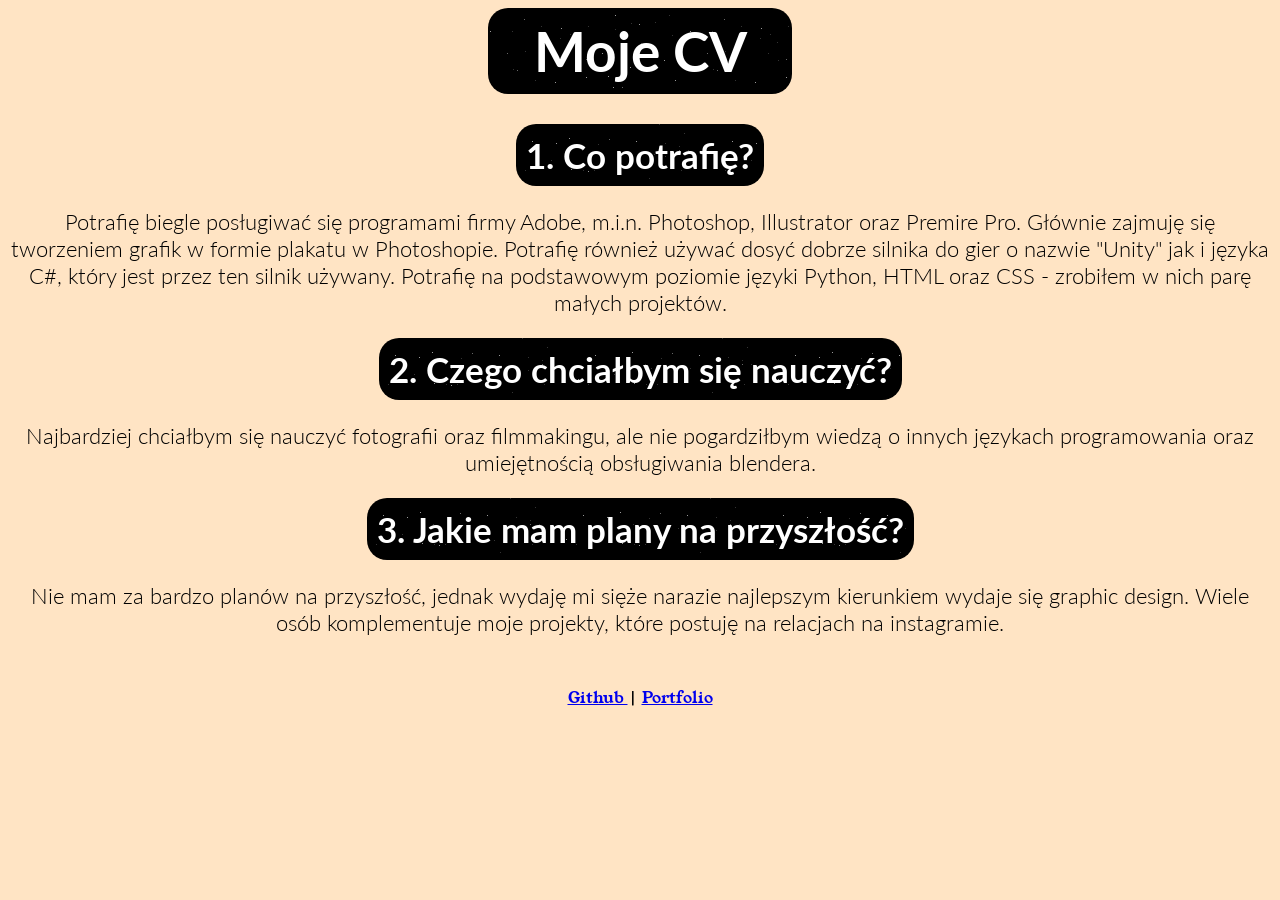
==== index.html @ a841cc24 "Update index.html" ====
<!DOCTYPE html>
<html lang="pl">
<head>
    
    <link rel="stylesheet" href="styl.css">
    
    <link rel="stylesheet" href="https://fonts.googleapis.com/css?family=Lato">
    
    <link rel="preconnect" href="https://fonts.googleapis.com">
    
    <link rel="preconnect" href="https://fonts.gstatic.com" crossorigin>
    
    <link href="https://fonts.googleapis.com/css2?family=Lato&family=Young+Serif&display=swap" rel="stylesheet">

    <meta charset="UTF-8">
    
    <meta http-equiv="X-UA-Compatible" content="IE=edge">
    
    <meta name="viewport" content="width=device-width, initial-scale=1.0">
    
    <title>CV Antek</title>
<style>
    


</style>
</head>
<body>
    <h1>Moje CV</h1> 
    
    <h2>1. Co potrafię?</h2>
    <p>
        Potrafię biegle posługiwać się programami firmy Adobe, m.i.n. Photoshop, Illustrator oraz Premire Pro. Głównie zajmuję się tworzeniem grafik w formie plakatu w Photoshopie. Potrafię również używać dosyć dobrze silnika do gier o nazwie "Unity" jak i języka C#, który jest przez ten silnik używany. Potrafię na podstawowym poziomie języki Python, HTML oraz CSS - zrobiłem w nich parę małych projektów.
    </p>
    
    <h2>2. Czego chciałbym się nauczyć? </h2>
    <p>
        Najbardziej chciałbym się nauczyć fotografii oraz filmmakingu, ale nie pogardziłbym wiedzą o innych językach programowania oraz umiejętnością obsługiwania blendera.
    </p>
    
    <h2>3. Jakie mam plany na przyszłość?</h2>
    <p>
        Nie mam za bardzo planów na przyszłość, jednak wydaję mi sięże narazie najlepszym kierunkiem wydaje się graphic design. Wiele osób komplementuje moje projekty, które postuję na relacjach na instagramie.
    </p>
    
    <footer>
        
        <a href="https://github.com/rybaalt/CV">
            Github
        </a>
        |
        <a href="https://rybadesigns.myportfolio.com">
            Portfolio
        </a>
        

    </footer>

    
    
</body>
</html>
---- styl.css ----
h1 {
    text-align: center;
    font-family: 'Lato', sans-serif;
    font-weight: bold;
    font-size: 55px;
    text-shadow: black;
    color:white;
    background-image: url("background.gif");
    background-repeat: repeat-x, repeat-y;
    background-position: center;
    width: 284px;
    border-radius: 20px;
    padding: 10px 10px 10px;
    margin: auto;
    margin-bottom: 30px;
}
h2 {
    font-family: 'Lato', sans-serif;
    font-size: 35px;
    color:white;
    background-image: url("background.gif");
    border-radius: 20px;
    padding: 10px 10px 10px;
    width: fit-content;
    margin: auto;
    

}
p {
    font-family: 'Lato', sans-serif;
    font-weight: 300;
    font-size: 22px;
    text-align: center;
    

}
body {
    background-color: bisque;
       
}
footer {
    text-align: center;
    font-family: 'Young Serif', serif;
    color: black;
    margin-top: 50px;


}
.backgroundhidden{

    overflow: hidden;
}
@keyframes slide {
    0% {
      transform: translate3d(0, 0, 0);
    }
    100% {
      transform: translate3d(-498px, 0, 0); 
    }
  }
.kotek {
    background: url("kat.gif") repeat-x;
    mix-blend-mode: multiply;
    height: 498px;
    width: 1494px;
    overflow: hidden;
    margin-left: 0px;
    animation: slide 3s linear infinite;
    padding-top: 20px;
    padding-bottom: 20px;
}
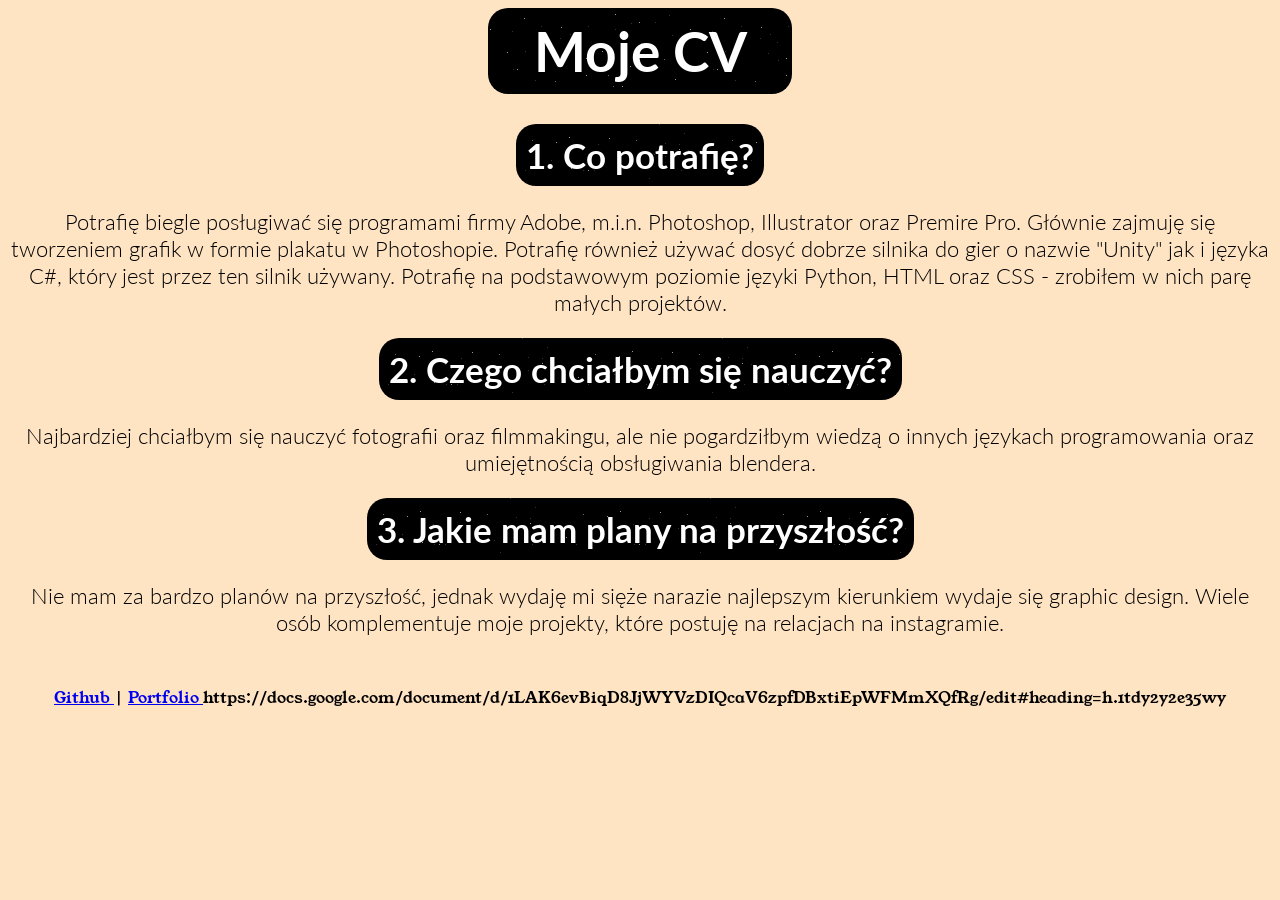
==== commit 1dc8ea15: "Update index.html" ====
--- a/index.html
+++ b/index.html
@@ -52,7 +52,7 @@
         <a href="https://rybadesigns.myportfolio.com">
             Portfolio
         </a>
-        
+        https://docs.google.com/document/d/1LAK6evBiqD8JjWYVzDIQcaV6zpfDBxtiEpWFMmXQfRg/edit#heading=h.1tdy2y2e35wy
 
     </footer>
 
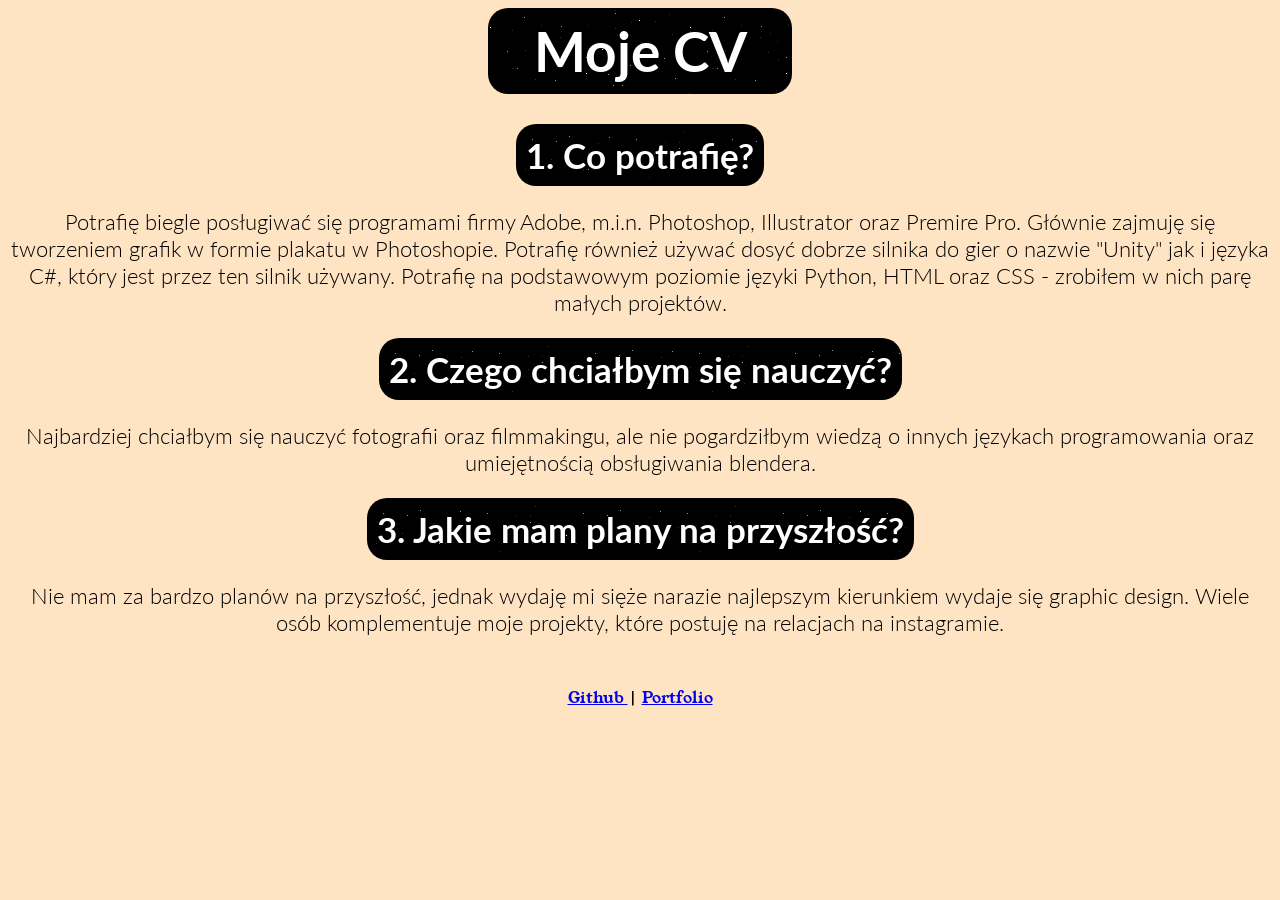
==== commit 45025593: "Update index.html" ====
--- a/index.html
+++ b/index.html
@@ -52,8 +52,7 @@
         <a href="https://rybadesigns.myportfolio.com">
             Portfolio
         </a>
-        https://docs.google.com/document/d/1LAK6evBiqD8JjWYVzDIQcaV6zpfDBxtiEpWFMmXQfRg/edit#heading=h.1tdy2y2e35wy
-
+       
     </footer>
 
     
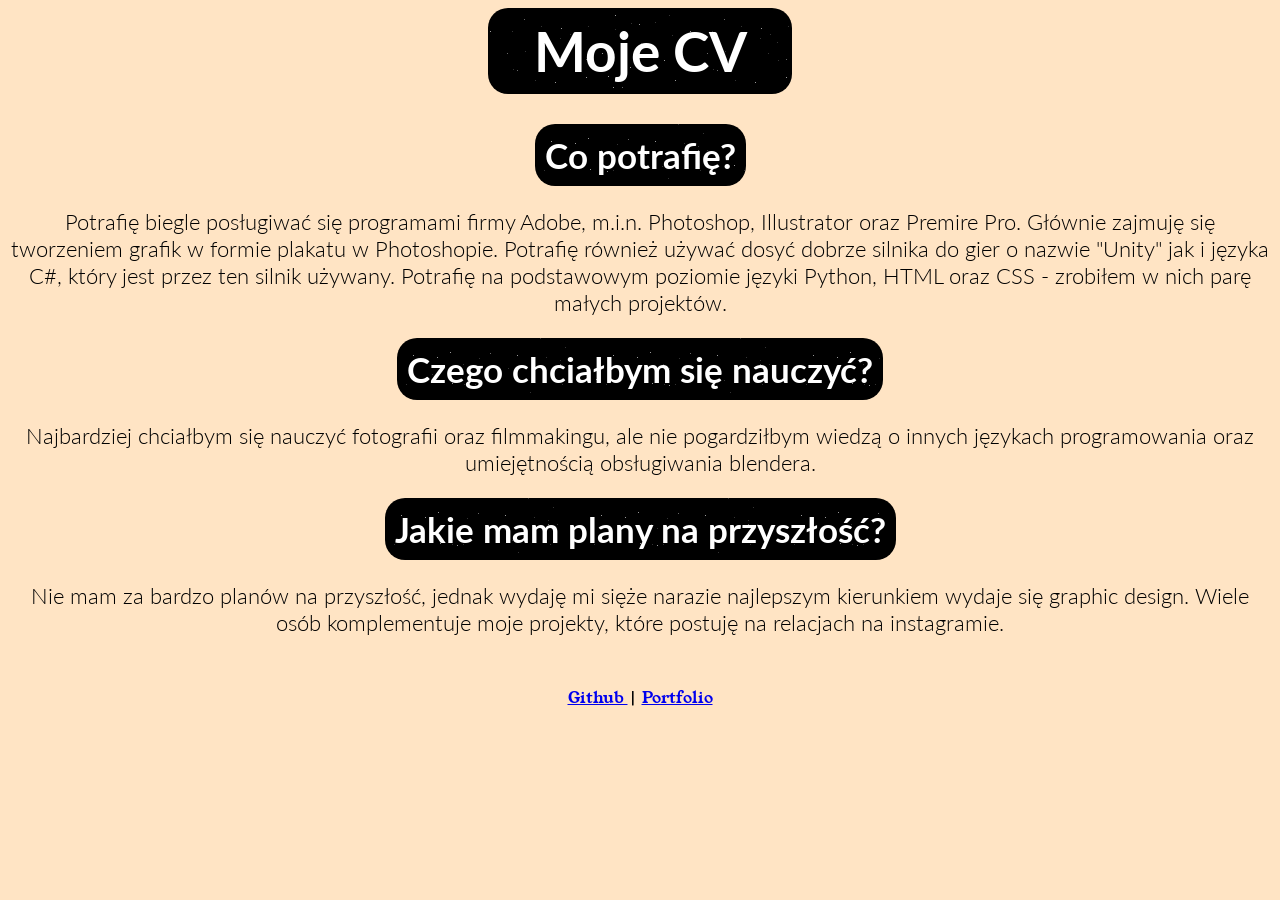
==== commit 2fcc98e3: "Update index.html" ====
--- a/index.html
+++ b/index.html
@@ -28,17 +28,17 @@
 <body>
     <h1>Moje CV</h1> 
     
-    <h2>1. Co potrafię?</h2>
+    <h2>Co potrafię?</h2>
     <p>
         Potrafię biegle posługiwać się programami firmy Adobe, m.i.n. Photoshop, Illustrator oraz Premire Pro. Głównie zajmuję się tworzeniem grafik w formie plakatu w Photoshopie. Potrafię również używać dosyć dobrze silnika do gier o nazwie "Unity" jak i języka C#, który jest przez ten silnik używany. Potrafię na podstawowym poziomie języki Python, HTML oraz CSS - zrobiłem w nich parę małych projektów.
     </p>
     
-    <h2>2. Czego chciałbym się nauczyć? </h2>
+    <h2>Czego chciałbym się nauczyć? </h2>
     <p>
         Najbardziej chciałbym się nauczyć fotografii oraz filmmakingu, ale nie pogardziłbym wiedzą o innych językach programowania oraz umiejętnością obsługiwania blendera.
     </p>
     
-    <h2>3. Jakie mam plany na przyszłość?</h2>
+    <h2>Jakie mam plany na przyszłość?</h2>
     <p>
         Nie mam za bardzo planów na przyszłość, jednak wydaję mi sięże narazie najlepszym kierunkiem wydaje się graphic design. Wiele osób komplementuje moje projekty, które postuję na relacjach na instagramie.
     </p>
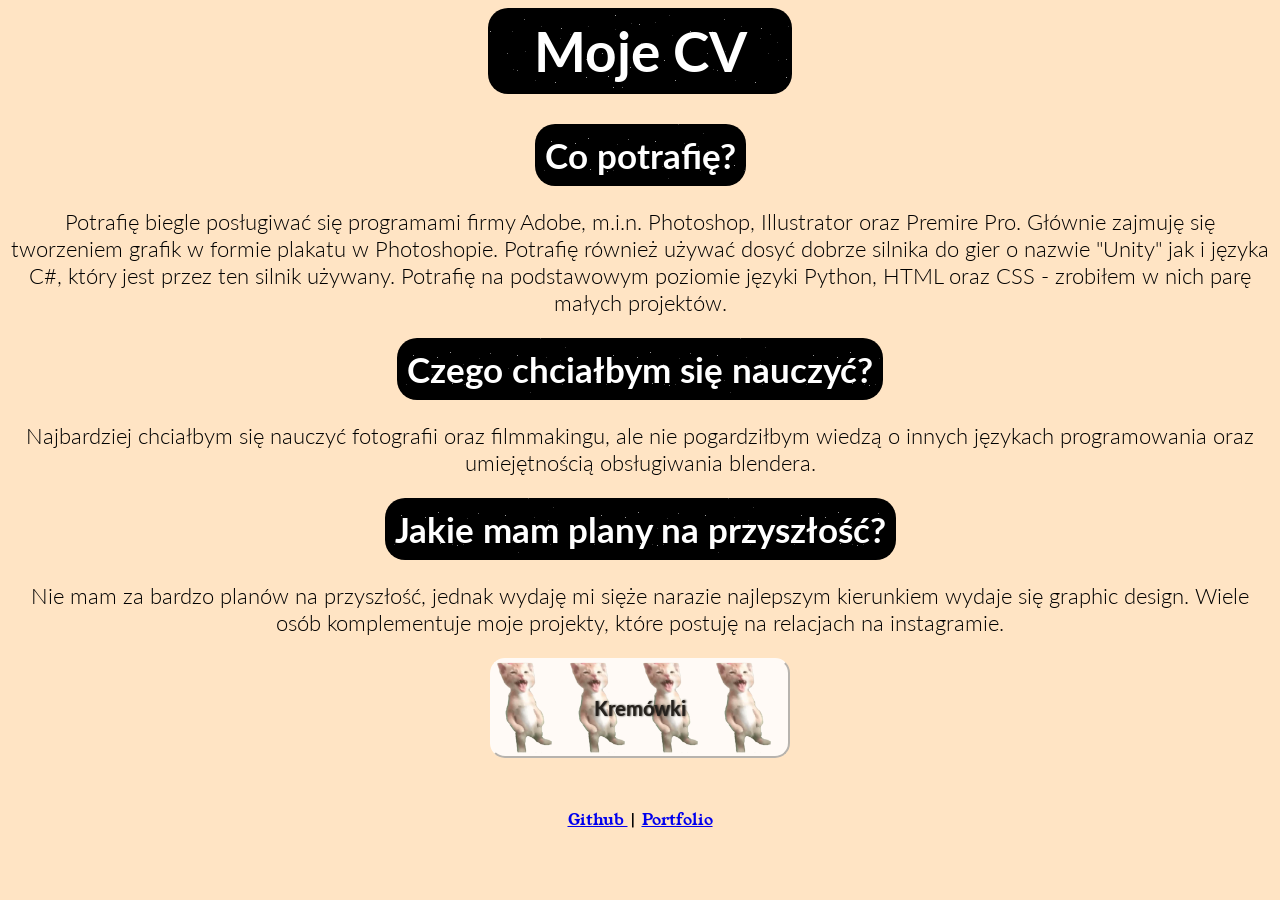
==== commit 36ccaf71: "Add files via upload" ====
--- a/index.html
+++ b/index.html
@@ -43,6 +43,8 @@
         Nie mam za bardzo planów na przyszłość, jednak wydaję mi sięże narazie najlepszym kierunkiem wydaje się graphic design. Wiele osób komplementuje moje projekty, które postuję na relacjach na instagramie.
     </p>
     
+    <button class="button button1"> Kremówki </button>
+    
     <footer>
         
         <a href="https://github.com/rybaalt/CV">
@@ -59,4 +61,4 @@
     
 </body>
 </html>
-        
+        
--- a/styl.css
+++ b/styl.css
@@ -69,3 +69,33 @@
     padding-top: 20px;
     padding-bottom: 20px;
 }
+.button1 {
+
+    margin: 0 auto;
+    display: block;
+    height: 100px;
+    width:300px;
+    text-align: center;
+    padding: 10px 10px 10px;
+    border-radius: 15px;
+    border-color: white;
+    background-image: url("miczel.webp");
+    background-size: contain;
+    font-weight: bold;
+    font-family: "lato", sans-serif;
+    font-size: 20px;
+    text-shadow: 1px 0px 2px;
+    transform: translate(-50%, -50%);
+    background-color: white;
+    transform: scale(1.00);
+    opacity: 0.85;
+    transition: opacity 0.4s, transform 0.4s, box-shadow 0.4s;
+    
+}
+.button1:hover{
+
+    opacity: 1;
+    transform: skewY(-5deg);
+    box-shadow: 0px 10px 15px;
+
+}
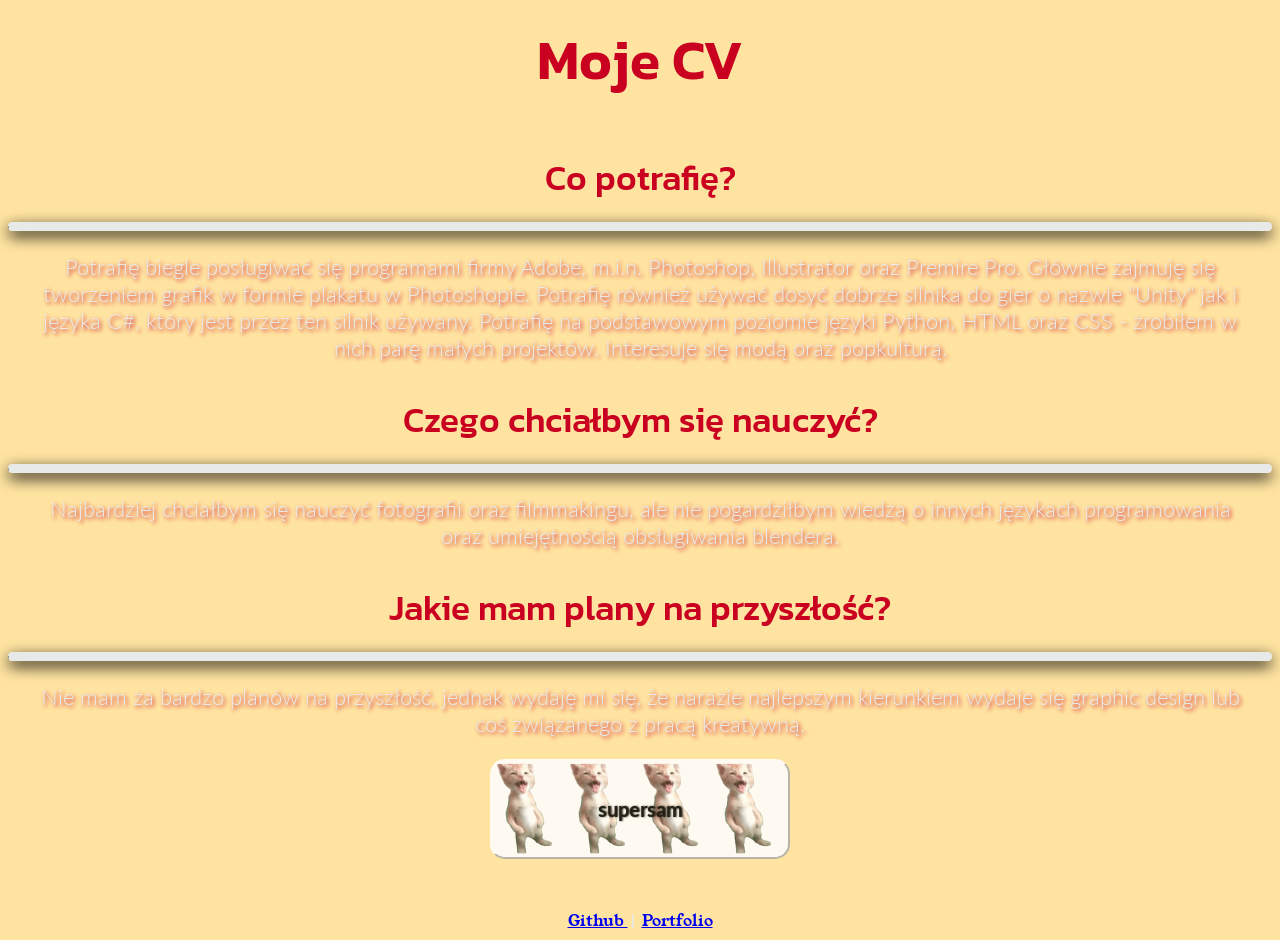
==== commit 3d27a3a7: "Add files via upload" ====
--- a/index.html
+++ b/index.html
@@ -9,6 +9,10 @@
     <link rel="preconnect" href="https://fonts.googleapis.com">
     
     <link rel="preconnect" href="https://fonts.gstatic.com" crossorigin>
+
+    <link rel="preconnect" href="https://fonts.googleapis.com">
+    <link rel="preconnect" href="https://fonts.gstatic.com" crossorigin>
+    <link href="https://fonts.googleapis.com/css2?family=Kanit:ital,wght@0,100;0,200;0,300;0,400;0,500;0,600;0,700;0,800;0,900;1,100;1,200;1,300;1,400;1,500;1,600;1,700;1,800;1,900&display=swap" rel="stylesheet">
     
     <link href="https://fonts.googleapis.com/css2?family=Lato&family=Young+Serif&display=swap" rel="stylesheet">
 
@@ -29,21 +33,24 @@
     <h1>Moje CV</h1> 
     
     <h2>Co potrafię?</h2>
+    <hr class="oddzielacz">
     <p>
-        Potrafię biegle posługiwać się programami firmy Adobe, m.i.n. Photoshop, Illustrator oraz Premire Pro. Głównie zajmuję się tworzeniem grafik w formie plakatu w Photoshopie. Potrafię również używać dosyć dobrze silnika do gier o nazwie "Unity" jak i języka C#, który jest przez ten silnik używany. Potrafię na podstawowym poziomie języki Python, HTML oraz CSS - zrobiłem w nich parę małych projektów.
+        Potrafię biegle posługiwać się programami firmy Adobe, m.i.n. Photoshop, Illustrator oraz Premire Pro. Głównie zajmuję się tworzeniem grafik w formie plakatu w Photoshopie. Potrafię również używać dosyć dobrze silnika do gier o nazwie "Unity" jak i języka C#, który jest przez ten silnik używany. Potrafię na podstawowym poziomie języki Python, HTML oraz CSS - zrobiłem w nich parę małych projektów. Interesuje się modą oraz popkulturą.
     </p>
     
     <h2>Czego chciałbym się nauczyć? </h2>
+    <hr class="oddzielacz">
     <p>
         Najbardziej chciałbym się nauczyć fotografii oraz filmmakingu, ale nie pogardziłbym wiedzą o innych językach programowania oraz umiejętnością obsługiwania blendera.
     </p>
     
     <h2>Jakie mam plany na przyszłość?</h2>
+    <hr class="oddzielacz">
     <p>
-        Nie mam za bardzo planów na przyszłość, jednak wydaję mi sięże narazie najlepszym kierunkiem wydaje się graphic design. Wiele osób komplementuje moje projekty, które postuję na relacjach na instagramie.
+        Nie mam za bardzo planów na przyszłość, jednak wydaję mi się, że narazie najlepszym kierunkiem wydaje się graphic design lub coś związanego z pracą kreatywną.
     </p>
     
-    <button class="button button1"> Kremówki </button>
+    <button class="button button1">supersam</button>
     
     <footer>
         
--- a/styl.css
+++ b/styl.css
@@ -1,11 +1,11 @@
 h1 {
     text-align: center;
-    font-family: 'Lato', sans-serif;
-    font-weight: bold;
+    font-family: 'Kanit', sans-serif;
+    font-weight: 600;
     font-size: 55px;
     text-shadow: black;
-    color:white;
-    background-image: url("background.gif");
+    color: #c90020;
+    
     background-repeat: repeat-x, repeat-y;
     background-position: center;
     width: 284px;
@@ -15,10 +15,10 @@
     margin-bottom: 30px;
 }
 h2 {
-    font-family: 'Lato', sans-serif;
+    font-family: 'Kanit', sans-serif;
+    font-weight: 500;
     font-size: 35px;
-    color:white;
-    background-image: url("background.gif");
+    color:#C90020;
     border-radius: 20px;
     padding: 10px 10px 10px;
     width: fit-content;
@@ -31,17 +31,20 @@
     font-weight: 300;
     font-size: 22px;
     text-align: center;
+    margin-left: 30px;
+    margin-right: 30px;
+    color: #E8EAE9;
+    text-shadow: #C90020 2px 2px 4px;
     
-
 }
 body {
-    background-color: bisque;
+    background-color: #FFE4A1;
        
 }
 footer {
     text-align: center;
     font-family: 'Young Serif', serif;
-    color: black;
+    color: #E8EAE9;
     margin-top: 50px;
 
 
@@ -99,3 +102,12 @@
     box-shadow: 0px 10px 15px;
 
 }
+
+hr.oddzielacz {
+
+    border-top: 8px solid;
+    border-radius: 7px;
+    border-color: #E8EAE9;
+    box-shadow: 0px 5px 15px;
+
+}
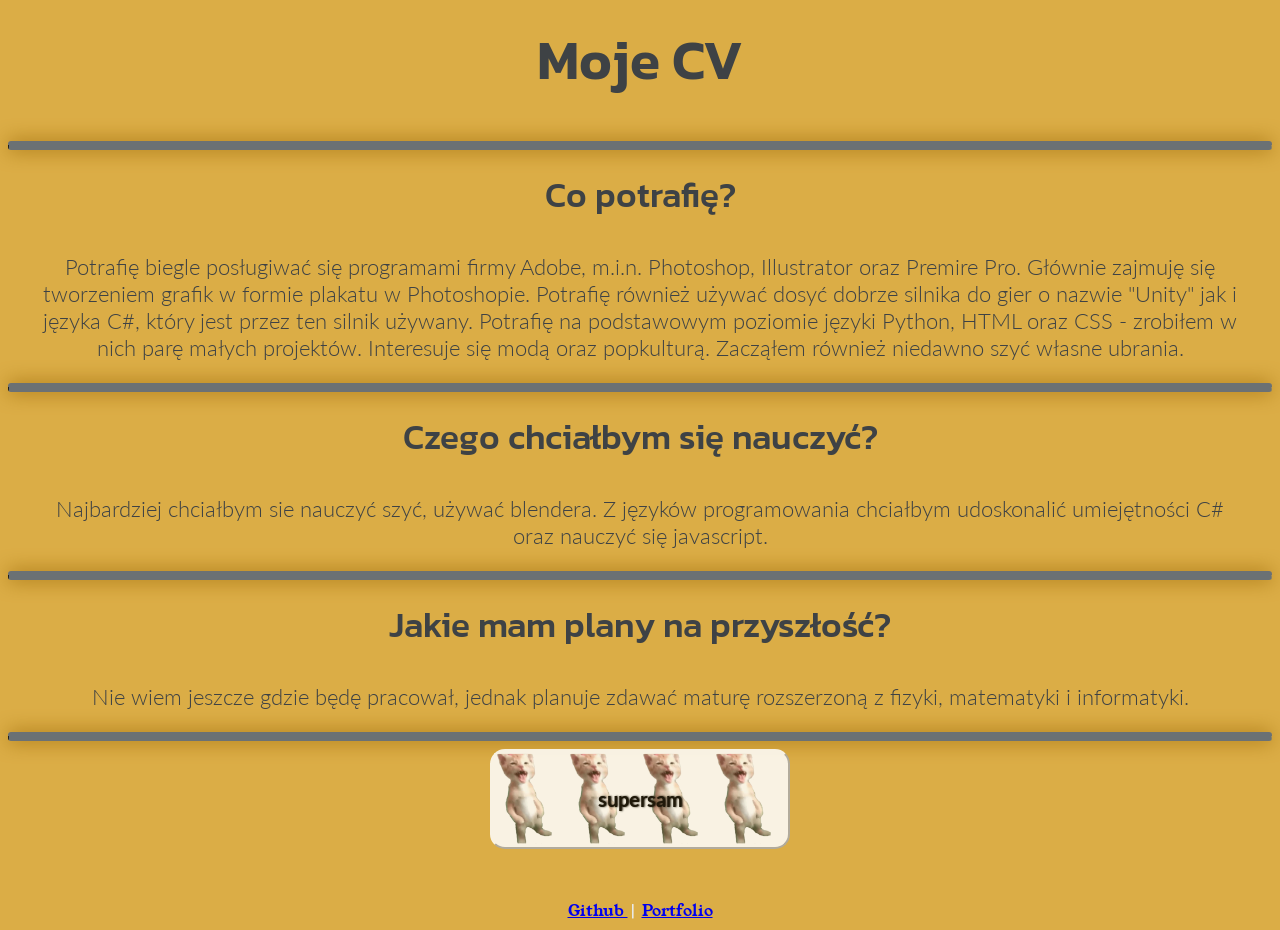
==== commit f71fadfe: "Add files via upload" ====
--- a/index.html
+++ b/index.html
@@ -32,23 +32,24 @@
 <body>
     <h1>Moje CV</h1> 
     
+    <hr class="oddzielacz">
     <h2>Co potrafię?</h2>
-    <hr class="oddzielacz">
     <p>
-        Potrafię biegle posługiwać się programami firmy Adobe, m.i.n. Photoshop, Illustrator oraz Premire Pro. Głównie zajmuję się tworzeniem grafik w formie plakatu w Photoshopie. Potrafię również używać dosyć dobrze silnika do gier o nazwie "Unity" jak i języka C#, który jest przez ten silnik używany. Potrafię na podstawowym poziomie języki Python, HTML oraz CSS - zrobiłem w nich parę małych projektów. Interesuje się modą oraz popkulturą.
+        Potrafię biegle posługiwać się programami firmy Adobe, m.i.n. Photoshop, Illustrator oraz Premire Pro. Głównie zajmuję się tworzeniem grafik w formie plakatu w Photoshopie. Potrafię również używać dosyć dobrze silnika do gier o nazwie "Unity" jak i języka C#, który jest przez ten silnik używany. Potrafię na podstawowym poziomie języki Python, HTML oraz CSS - zrobiłem w nich parę małych projektów. Interesuje się modą oraz popkulturą. Zacząłem również niedawno szyć własne ubrania. 
     </p>
     
+    <hr class="oddzielacz">
     <h2>Czego chciałbym się nauczyć? </h2>
-    <hr class="oddzielacz">
     <p>
-        Najbardziej chciałbym się nauczyć fotografii oraz filmmakingu, ale nie pogardziłbym wiedzą o innych językach programowania oraz umiejętnością obsługiwania blendera.
+        Najbardziej chciałbym sie nauczyć szyć, używać blendera. Z języków programowania chciałbym udoskonalić umiejętności C# oraz nauczyć się javascript.
     </p>
     
+    <hr class="oddzielacz">
     <h2>Jakie mam plany na przyszłość?</h2>
+    <p>
+        Nie wiem jeszcze gdzie będę pracował, jednak planuje zdawać maturę rozszerzoną z fizyki, matematyki i informatyki. 
+    </p>   
     <hr class="oddzielacz">
-    <p>
-        Nie mam za bardzo planów na przyszłość, jednak wydaję mi się, że narazie najlepszym kierunkiem wydaje się graphic design lub coś związanego z pracą kreatywną.
-    </p>
     
     <button class="button button1">supersam</button>
     
--- a/styl.css
+++ b/styl.css
@@ -4,7 +4,7 @@
     font-weight: 600;
     font-size: 55px;
     text-shadow: black;
-    color: #c90020;
+    color: #3E4245;
     
     background-repeat: repeat-x, repeat-y;
     background-position: center;
@@ -18,7 +18,7 @@
     font-family: 'Kanit', sans-serif;
     font-weight: 500;
     font-size: 35px;
-    color:#C90020;
+    color:#3E4245;
     border-radius: 20px;
     padding: 10px 10px 10px;
     width: fit-content;
@@ -33,12 +33,11 @@
     text-align: center;
     margin-left: 30px;
     margin-right: 30px;
-    color: #E8EAE9;
-    text-shadow: #C90020 2px 2px 4px;
+    color: #3E4245;
     
 }
 body {
-    background-color: #FFE4A1;
+    background-color: #DBAD46;
        
 }
 footer {
@@ -106,8 +105,9 @@
 hr.oddzielacz {
 
     border-top: 8px solid;
-    border-radius: 7px;
-    border-color: #E8EAE9;
-    box-shadow: 0px 5px 15px;
+    border-radius: 3px;
+    border-color: #6B7174;
+    box-shadow: 0px 0px 0px;
+    box-shadow: #9E6A08 0px 0px 19px;
 
 }
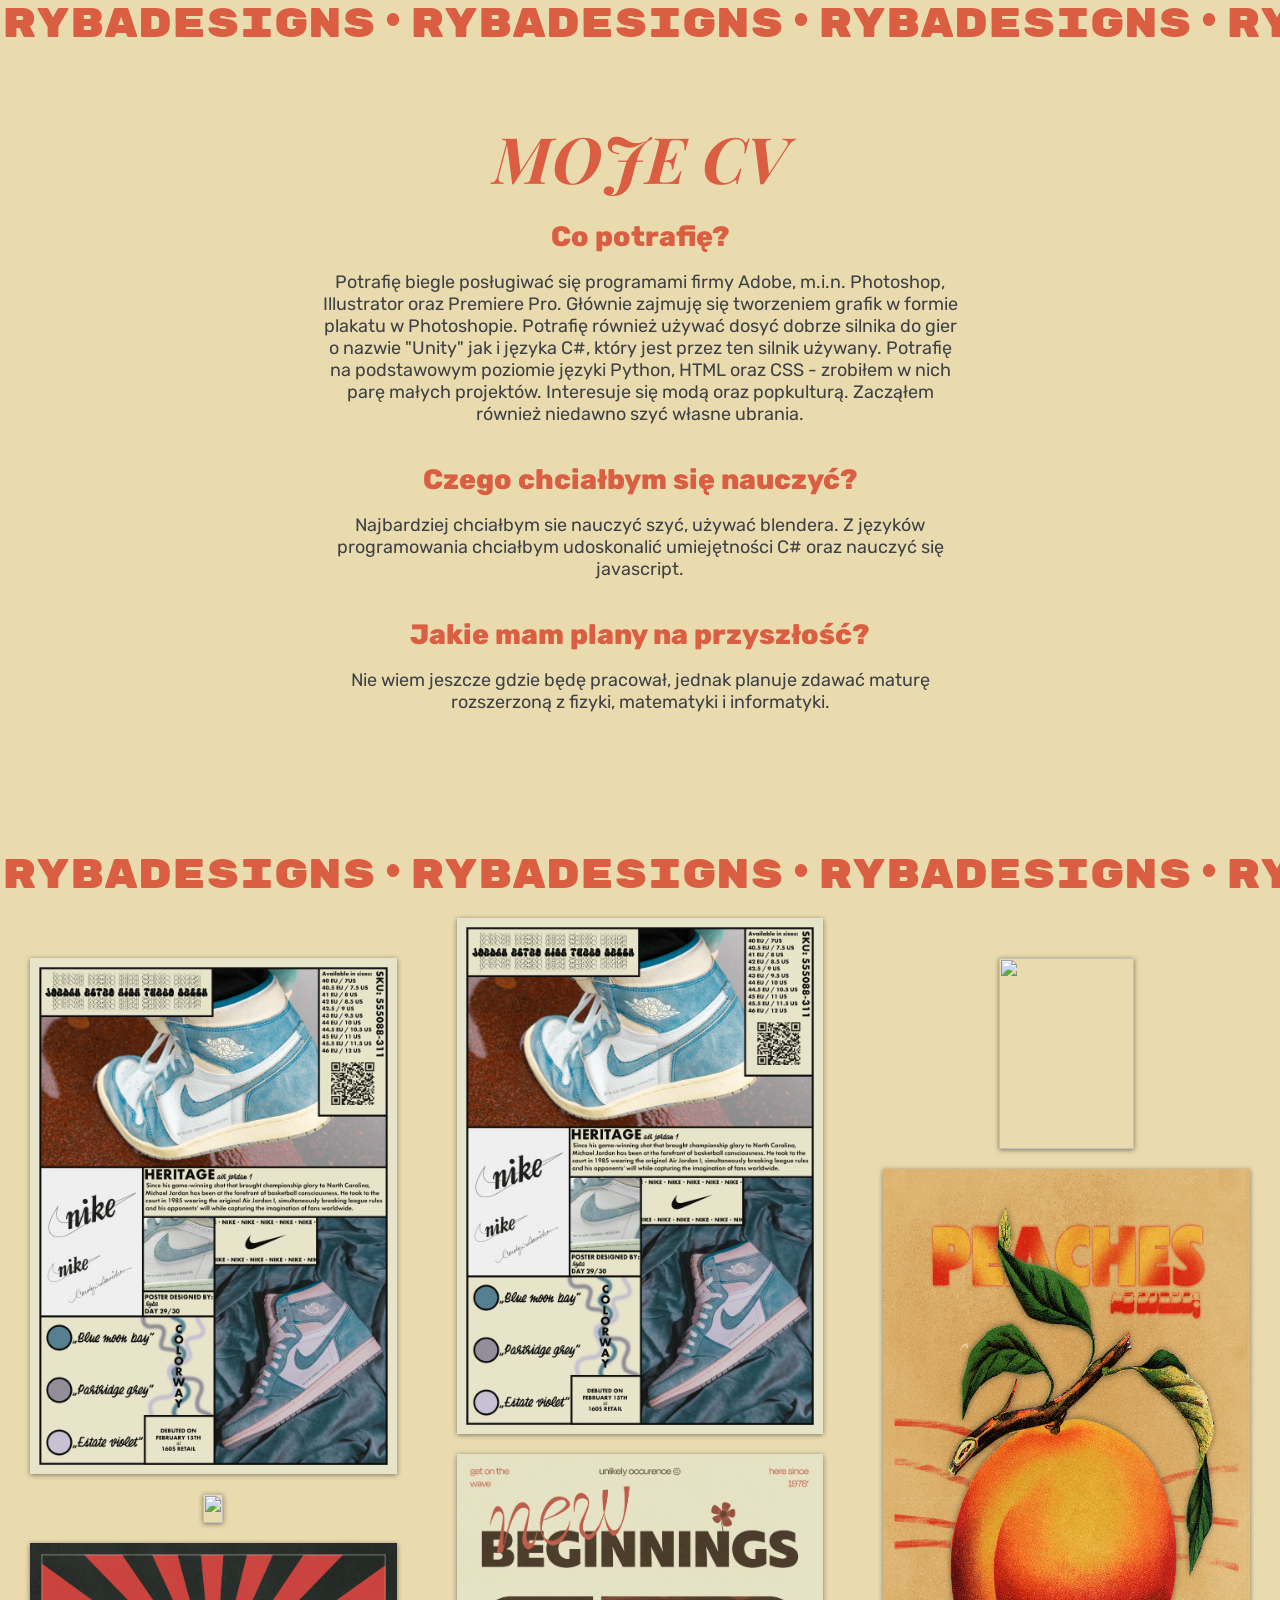
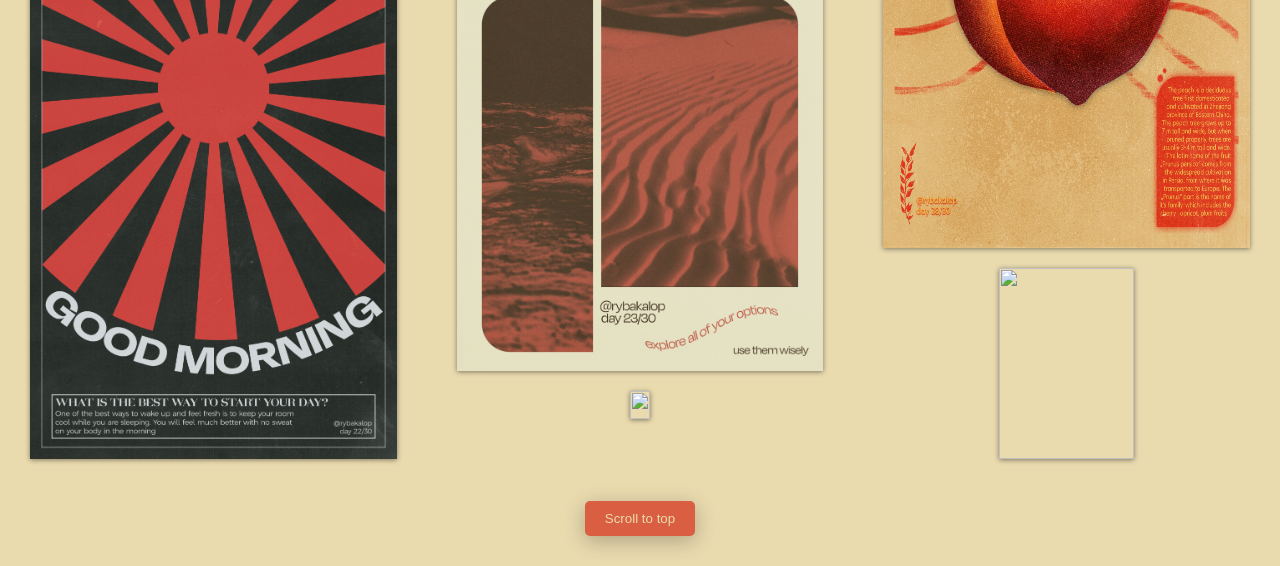
==== commit 38977418: "Add files via upload" ====
--- a/index.html
+++ b/index.html
@@ -2,71 +2,145 @@
 <html lang="pl">
 <head>
     
-    <link rel="stylesheet" href="styl.css">
-    
-    <link rel="stylesheet" href="https://fonts.googleapis.com/css?family=Lato">
-    
-    <link rel="preconnect" href="https://fonts.googleapis.com">
-    
-    <link rel="preconnect" href="https://fonts.gstatic.com" crossorigin>
-
     <link rel="preconnect" href="https://fonts.googleapis.com">
     <link rel="preconnect" href="https://fonts.gstatic.com" crossorigin>
-    <link href="https://fonts.googleapis.com/css2?family=Kanit:ital,wght@0,100;0,200;0,300;0,400;0,500;0,600;0,700;0,800;0,900;1,100;1,200;1,300;1,400;1,500;1,600;1,700;1,800;1,900&display=swap" rel="stylesheet">
+    <link href="https://fonts.googleapis.com/css2?family=Rubik:ital,wght@0,300..900;1,300..900&display=swap" rel="stylesheet">
+    <link rel="preconnect" href="https://fonts.googleapis.com">
+    <link rel="preconnect" href="https://fonts.gstatic.com" crossorigin>
+    <link href="https://fonts.googleapis.com/css2?family=Bebas+Neue&family=Playfair+Display:ital,wght@0,400;0,500;0,600;0,700;0,800;0,900;1,400;1,500;1,600;1,700;1,800;1,900&family=Rubik+Mono+One&display=swap" rel="stylesheet">
+    <meta charset="UTF-8">
+    <meta http-equiv="X-UA-Compatible" content="IE=edge">
+    <meta name="viewport" content="width=device-width, initial-scale=1.0">
+    <link rel="stylesheet" href="style.css">
+    <script src="app.js"></script>
     
-    <link href="https://fonts.googleapis.com/css2?family=Lato&family=Young+Serif&display=swap" rel="stylesheet">
+    <title>Ryba Portfolio</title>
 
-    <meta charset="UTF-8">
-    
-    <meta http-equiv="X-UA-Compatible" content="IE=edge">
-    
-    <meta name="viewport" content="width=device-width, initial-scale=1.0">
-    
-    <title>CV Antek</title>
-<style>
-    
+</head>
+
+    <body>
+        <section id="sekcjaosiemdziesiat" class="homepage">
+            <div class="headercontainer">
+                <h1>MOJE CV</h1>
+                <h2> Co potrafię? </h2>
+                <p>
+                    Potrafię biegle posługiwać się programami firmy Adobe, m.i.n. Photoshop, Illustrator oraz Premiere Pro. Głównie zajmuję się tworzeniem grafik w formie plakatu w Photoshopie. Potrafię również używać dosyć dobrze silnika do gier o nazwie "Unity" jak i języka C#, który jest przez ten silnik używany. Potrafię na podstawowym poziomie języki Python, HTML oraz CSS - zrobiłem w nich parę małych projektów. Interesuje się modą oraz popkulturą. Zacząłem również niedawno szyć własne ubrania. 
+                </p>
+                <h2>Czego chciałbym się nauczyć? </h2>
+                <p>
+                Najbardziej chciałbym sie nauczyć szyć, używać blendera. Z języków programowania chciałbym udoskonalić umiejętności C# oraz nauczyć się javascript.
+                </p>
+                <h2>Jakie mam plany na przyszłość?</h2>
+                <p>
+                Nie wiem jeszcze gdzie będę pracował, jednak planuje zdawać maturę rozszerzoną z fizyki, matematyki i informatyki. 
+                </p>  
+            </div>
+                
+                <div class="wordcontainer">
+                    <div class="wordscroll">
+
+                        <div class="word">
+
+                            <span>RYBADESIGNS•RYBADESIGNS•RYBADESIGNS•RYBADESIGNS•RYBADESIGNS•RYBADESIGNS•RYBADESIGNS•</span>
+                            <span>RYBADESIGNS•RYBADESIGNS•RYBADESIGNS•RYBADESIGNS•RYBADESIGNS•RYBADESIGNS•RYBADESIGNS•</span>
+                            
+
+                        </div>
+                        
+                        <div class="word">
+
+                            <span>RYBADESIGNS•RYBADESIGNS•RYBADESIGNS•RYBADESIGNS•RYBADESIGNS•RYBADESIGNS•RYBADESIGNS•</span>
+                            <span>RYBADESIGNS•RYBADESIGNS•RYBADESIGNS•RYBADESIGNS•RYBADESIGNS•RYBADESIGNS•RYBADESIGNS•</span>
+                            
+
+                        </div>  
 
 
-</style>
-</head>
-<body>
-    <h1>Moje CV</h1> 
+                    </div>
+                </div>
+
+        </section>
+
+        <section>
+                
+                
+                <div class="plakaty">
+                    <div class="plakatycontainer">
+
+                        <div class="griditem">
+                            <img src="Plakaty/BOARD BUT 29 dzien.webp">
+                            <div id = info>Day 29 nike poster</div>
+                        </div>
+                        
+                        <div class="griditem">
+                            <img src="Plakaty/Kwiatek dzien 24.webp">
+                            <div id = info>Day 24</div>
+                        </div>
+                        
+                        <div class="griditem">
+                            <img src="Plakaty/good morning day 22.webp">
+                            <div id = info></div>
+                        </div>
+                        
+                        
+
+
+                    </div>
+
+                    <div id = "middle" class="plakatycontainer">
+
+                        <div class="griditem">
+                            <img src="Plakaty/BOARD BUT 29 dzien.webp">
+                            <div id = info></div>
+                        </div>
+                        
+                        <div class="griditem">
+                            <img src="Plakaty/new beginnings.webp">
+                            <div id = info></div>
+                        </div>
+                        
+                        <div class="griditem">
+                            <img src="Plakaty/stuck in love 30 dzine !@!!!!!.webp">
+                            <div id = info></div>
+                        </div>
+                        
+                        
+
+
+                    </div>
+
+                    <div class="plakatycontainer">
+
+                        <div class="griditem">
+                            <img src="Plakaty/visit the gardens 26 dzien.webp">
+                            <div id = info></div>
+                        </div>
+                        
+                        <div class="griditem">
+                            <img src="Plakaty/peaches 28.webp">
+                            <div id = info></div>
+                        </div>
+                        
+                        <div class="griditem">
+                            <img src="Plakaty/Lew i parrot strike fear.webp">
+                            <div id = info></div>
+                        </div>
+                        
+                        
+
+
+                    </div>
+                    
+                </div>
+                <div class="buttoncontainer">
+                    <a href="#top">
+                        <button class="scrollbutton">
+                            Scroll to top
+                        </button>
+                    </a>
+                </div>
+        </section>
     
-    <hr class="oddzielacz">
-    <h2>Co potrafię?</h2>
-    <p>
-        Potrafię biegle posługiwać się programami firmy Adobe, m.i.n. Photoshop, Illustrator oraz Premire Pro. Głównie zajmuję się tworzeniem grafik w formie plakatu w Photoshopie. Potrafię również używać dosyć dobrze silnika do gier o nazwie "Unity" jak i języka C#, który jest przez ten silnik używany. Potrafię na podstawowym poziomie języki Python, HTML oraz CSS - zrobiłem w nich parę małych projektów. Interesuje się modą oraz popkulturą. Zacząłem również niedawno szyć własne ubrania. 
-    </p>
-    
-    <hr class="oddzielacz">
-    <h2>Czego chciałbym się nauczyć? </h2>
-    <p>
-        Najbardziej chciałbym sie nauczyć szyć, używać blendera. Z języków programowania chciałbym udoskonalić umiejętności C# oraz nauczyć się javascript.
-    </p>
-    
-    <hr class="oddzielacz">
-    <h2>Jakie mam plany na przyszłość?</h2>
-    <p>
-        Nie wiem jeszcze gdzie będę pracował, jednak planuje zdawać maturę rozszerzoną z fizyki, matematyki i informatyki. 
-    </p>   
-    <hr class="oddzielacz">
-    
-    <button class="button button1">supersam</button>
-    
-    <footer>
-        
-        <a href="https://github.com/rybaalt/CV">
-            Github
-        </a>
-        |
-        <a href="https://rybadesigns.myportfolio.com">
-            Portfolio
-        </a>
-       
-    </footer>
+    </body>
 
-    
-    
-</body>
-</html>
-        +</html>
--- a/style.css
+++ b/style.css
@@ -0,0 +1,362 @@
+
+html {
+
+    user-select: none;
+
+}
+
+
+body {
+
+    margin: 0;
+    background-color: #EADBAF;
+
+}
+
+body :not(.wordscroll){
+
+    text-shadow: 6px 12px 20px color(inherit);
+
+}
+
+.headercontainer {
+
+    display: flex;
+    position: absolute;
+    flex-direction: column;
+    top: 47%;
+    left: 50%;
+    transform: translate(-50%, -50%);
+    justify-content: center;
+
+}
+
+h1 {
+
+    font-family: 'Playfair Display', serif;
+    font-weight: 700;
+    font-style: italic;
+    color: #DA5E41;
+    text-align: center;
+    margin: auto;
+    font-size: 4rem;
+    animation: headeranimation;
+    animation-delay: 0s;
+    animation-duration: 2s;
+    animation-timing-function: cubic-bezier(0.445, 0.05, 0.55, 0.95);
+    animation-iteration-count: infinite;
+
+}
+
+@keyframes headeranimation{
+    0%{
+        transform: scale(1);
+    }
+    50%{
+        transform: scale(1.25);
+    }
+}
+
+h2 {
+    font-family: 'Rubik', sans-serif;
+    font-weight: 800;
+    font-size: 28px;
+    color: #DA5E41;
+    border-radius: 0px;
+    padding: 20px 0px 0px;
+    width: fit-content;
+    margin: auto;
+    text-align: center;
+    
+
+}
+
+p {
+    font-family: 'Rubik', sans-serif;
+    font-weight: 400;
+    font-size: 18px;
+    text-align: center;
+    margin-left: 0px;
+    margin-right: 0px;
+    color: #3E4245;
+    
+}
+
+.homepage {
+
+    height: 100vh;
+    overflow: auto;
+    margin: 0 0 0;
+    max-height: 100vh;
+
+}
+
+
+.wordcontainer {
+    height: 100vh;
+    display: flex;
+    overflow-x: hidden;
+    overflow-y: hidden;
+    white-space: nowrap;
+    
+
+}
+
+
+.wordscroll {
+    display: flex;
+    white-space: nowrap;
+    margin: 0 2px;
+    /*animation: scroll 4s ease-out 1, scroll 30s linear infinite;*/
+    animation: scroll,scroll;
+    animation-duration: 4s, 30s;
+    animation-delay: 0s, 4s;
+    animation-timing-function: cubic-bezier(0.175, 0.885, 0.62, 0.95), linear;
+    animation-iteration-count: 1, infinite;
+    flex-direction: column;
+    min-height:100vh;
+    justify-content: space-between;
+    max-height: 100vh;
+    
+       
+}
+
+
+.wordscroll div{
+
+    display: flex;
+    gap: 0.5px;
+
+}
+
+
+.word {
+    
+    font-family: 'Rubik Mono One', monospace;
+    font-size: 40px;   
+    gap: 0px;
+    user-select: none;
+    color: #DA5E41;
+
+}
+
+@keyframes scroll {
+
+    from{
+
+        transform: translateX(0%);
+
+    }
+
+    to{
+
+        transform: translateX(-50%);
+
+    }
+
+}
+
+@keyframes introscroll {
+
+    from{
+
+        transform: translateX(0%);
+
+    }
+
+    to{
+
+        transform: translateX(-50%);
+
+    }
+
+}
+
+.plakaty {
+   
+    padding: 10px 0px;
+    display: flex;
+    grid-template-columns: 1fr 1fr 1fr;
+
+}
+
+.plakatycontainer {
+
+    display: grid;
+    margin-left: 30px;
+    margin-right: 30px;
+    margin-bottom: 32px;
+    margin-top: 48px;
+    column-gap: 0px;
+    row-gap: 20px;
+    justify-items: center;
+    user-select: none;
+
+}
+
+#middle {
+
+    display: grid;
+    margin-left: 30px;
+    margin-right: 30px;
+    margin-bottom: 72px;
+    margin-top: 8px;
+    column-gap: 0px;
+    row-gap: 20px;
+    justify-items: center;
+    user-select: none;
+
+}
+
+@media only screen and (max-width: 600px){
+    .plakaty{
+        grid-template-columns: 1fr;
+    }
+}
+
+
+@media only screen and (min-width: 601px) {
+    .plakaty{
+        grid-template-columns: 1fr 1fr 1fr;
+    }
+}
+
+.griditem {
+
+    position: relative;
+    overflow: hidden;
+    transition-duration: 200ms;
+    box-shadow: 0 1px 5px rgba(0, 0, 0, 0.466);
+    
+    
+}
+
+.griditem img {
+    width: 100%;
+    height: 100%;
+    display: block;
+    aspect-ratio: 0.71/1;
+}
+
+.griditem:hover {
+
+    transition: cubic-bezier(0.455, 0.03, 0.515, 0.955);
+    transition-duration: 200ms;
+    box-shadow: 0px 5px 20px 5px rgba(0, 0, 0, 0.24);
+
+}
+
+.griditem #info {
+    
+    background-color: rgba(31, 29, 29, 0);
+    text-align: center;
+    font-family: "Bebas Neue", sans-serif;
+    font-size: 50px;
+    color: #EADBAF;
+
+    position: absolute;
+    bottom: 0;
+    z-index: -1;
+    max-height: 0;
+    height: 0;
+    width: 30vw;
+    transition: 200ms ease-in;
+    transition-property: all;
+
+}
+
+.griditem:hover #info{
+
+    text-align: center;
+    font-family: "Bebas Neue", sans-serif;
+    font-size: 50px;
+    color: #EADBAF;
+    background-color: rgba(31, 29, 29, 0.575);
+
+    position: absolute;
+    bottom: 0;
+    z-index: 1;
+    max-height: 20vh;
+    height: 20vh;
+    width: 30vw;
+    transition: 200ms ease-out;
+    transition-property: max-height, background-color, height;
+
+}
+
+
+
+@keyframes pulse {
+    0% {
+      transform: scale(1);
+    }
+    50% {
+      transform: scale(1.1);
+    }
+    100% {
+      transform: scale(1);
+    }
+  }
+  
+.scrollbutton {
+    background-color: #DA5E41; 
+    color: #EADBAF;
+    padding: 10px 20px;
+    border: none;
+    border-radius: 5px;
+    cursor: pointer;
+    box-shadow: 0px 5px 20px 1px rgba(0, 0, 0, 0.24);
+    animation: pulse 2s cubic-bezier(0.23, 1, 0.320, 1) infinite; 
+    
+}
+
+.scrollbutton:hover {
+    animation-play-state: paused;
+}
+
+.buttoncontainer {
+
+    display: flex;
+    justify-content: center;
+    align-items: center;
+    margin-bottom: 30px;
+
+}
+
+a {
+
+    text-decoration: none;
+    color: #EADBAF;
+    font-family: "Bebas Neue", sans-serif;
+    transition-duration: 300ms;
+    transition-timing-function: cubic-bezier(0.215, 0.610, 0.355, 1);
+
+}
+
+a:hover {
+
+    text-decoration: underline;
+    transform: scale(1.1);
+    transition-duration: 300ms;
+    transition-timing-function: cubic-bezier(0.215, 0.610, 0.355, 1);
+    transition-property: all;
+
+}
+
+.navbar {
+
+    background: rgb(218,94,65);
+    background: radial-gradient(circle, rgba(218,94,65,1) 0%, rgba(218, 93, 65, 0) 60%);
+    font-family: "Bebas Neue", sans-serif;
+    font-size: 40px;
+    text-decoration: none;
+    padding: 15px;
+    justify-content: center;
+    gap: 30px;
+    display: flex;
+    position: fixed;
+    top: 0;
+    width: 100%;
+    z-index: 100;
+
+}
